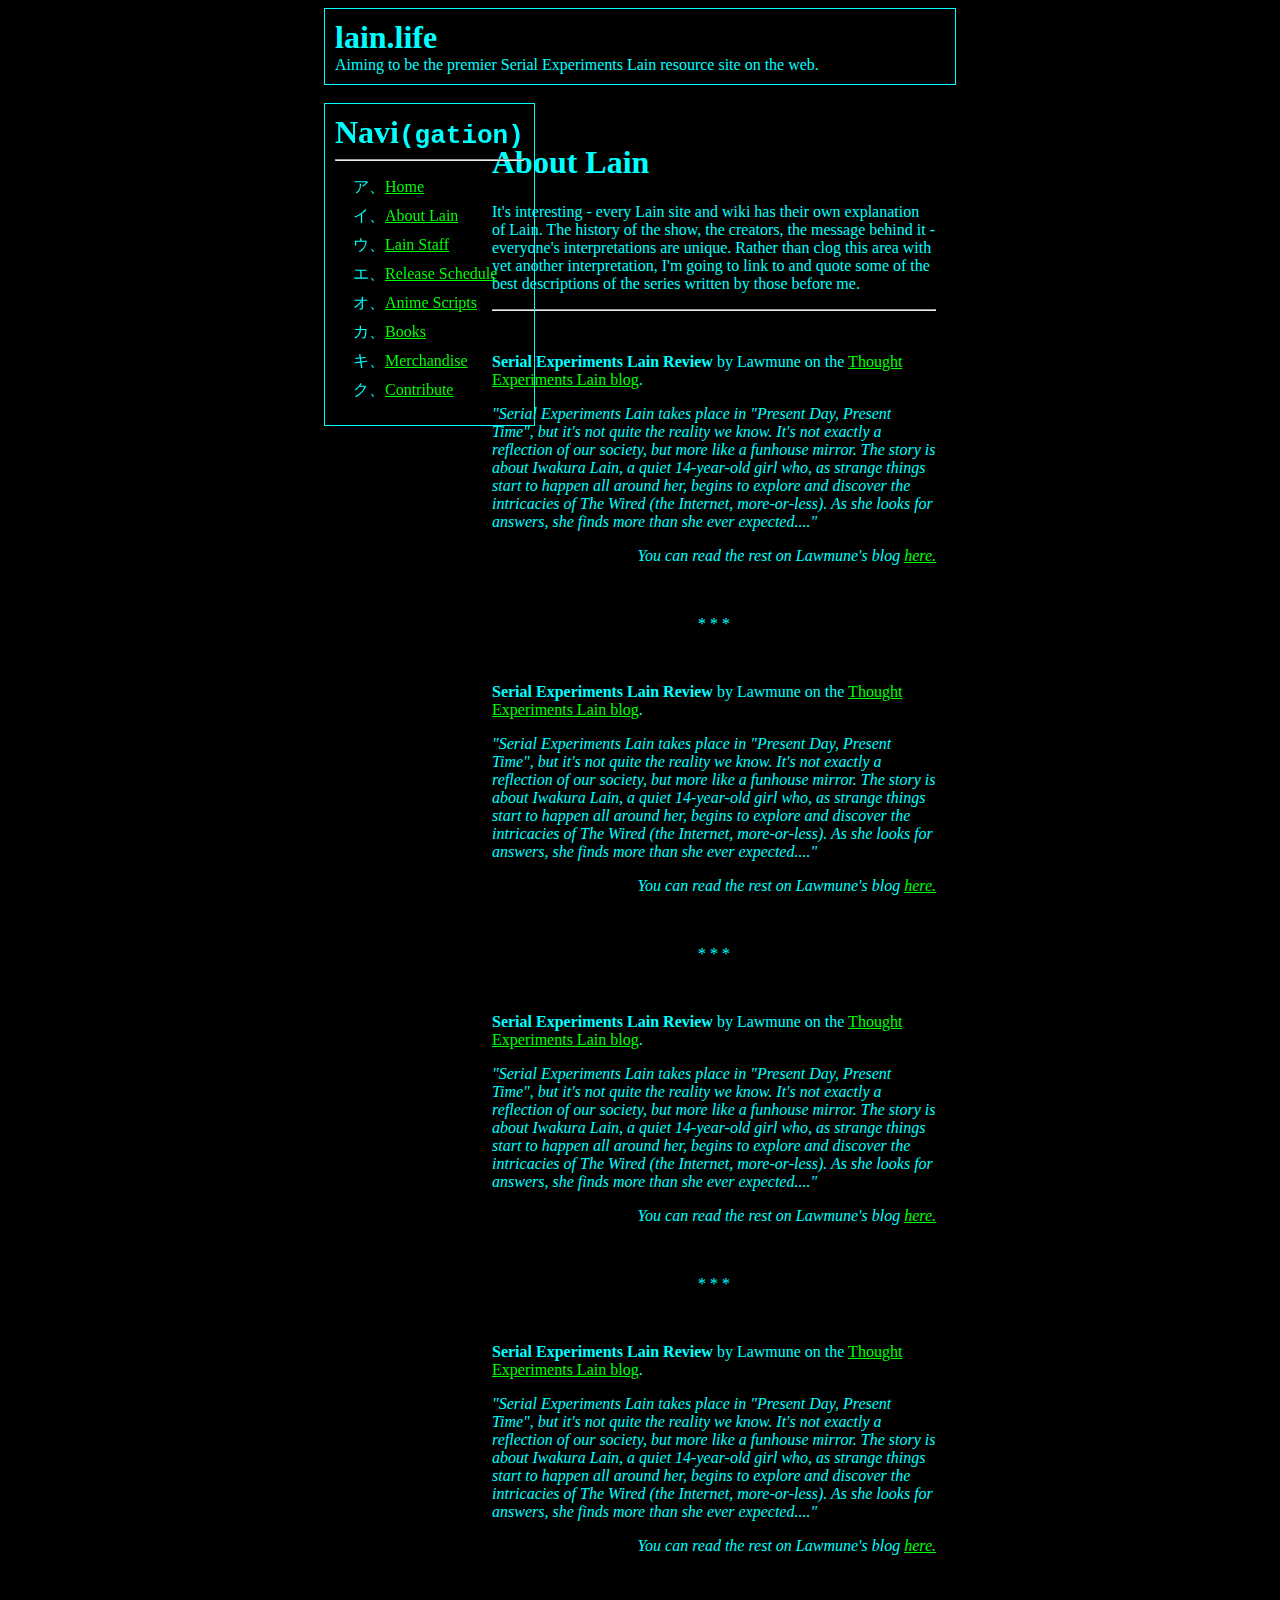
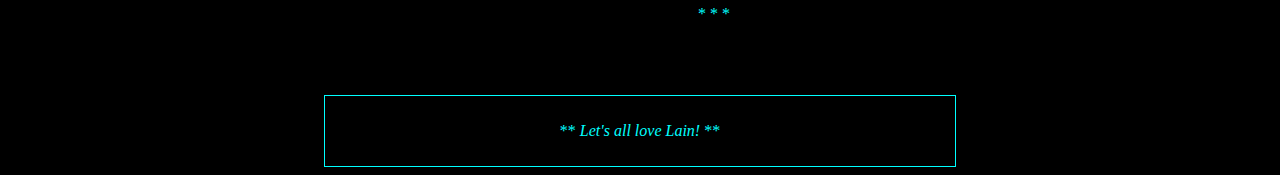
==== aboutlain.html @ 408a35e6 "Added base pages" ====
<html>
    <head>
        <title>lain.life</title>
        <link rel="stylesheet" type="text/css" href="iwakura.css" />
    </head>
    <body>
    	<header>
        	<h1>lain.life</h1>
        	<p>Aiming to be the premier Serial Experiments Lain resource site on the web.</p>
        </header>
        <br />
        <main>
        	<nav>
                <div id="navbox">
            		<h1>Navi<code>(gation)</code></h1>
            		<hr />
            		<ul>
                        <li>
                            <a href="index.html">Home</a>
                        </li>
            			<li>
            				<a href="aboutlain.html">About Lain</a>
            			</li>
            			<li>
            				<a href="staff.html">Lain Staff</a>
            			</li>
            			<li>
            				<a href="release.html">Release Schedule</a>
            			</li>
            			<li>
            				<a href="scripts.html">Anime Scripts</a>
            			</li>
            			<li>
            				<a href="books.html">Books</a>
            			</li>
            			<li>
            				<a href="merch.html">Merchandise</a>
            			</li>
                        <li>
                            <a href="contribute.html">Contribute</a>
                        </li>
            		</ul>
                </div>
        	</nav>
        	<article>
        	<h1>About Lain</h1>
	        	<p>It's interesting - every Lain site and wiki has their own explanation of Lain. The history of the show, the creators, the message behind it - everyone's interpretations are unique. Rather than clog this area with yet another interpretation, I'm going to link to and quote some of the best descriptions of the series written by those before me.</p>
                <hr />
                <br />
                <p><b>Serial Experiments Lain Review</b> by Lawmune on the <a href="http://www.cjas.org/~leng/lainhist.htm">Thought Experiments Lain blog</a>.</p>
                <p><i>"Serial Experiments Lain takes place in "Present Day, Present Time", but it's not quite the reality we know. It's not exactly a reflection of our society, but more like a funhouse mirror. The story is about Iwakura Lain, a quiet 14-year-old girl who, as strange things start to happen all around her, begins to explore and discover the intricacies of The Wired (the Internet, more-or-less). As she looks for answers, she finds more than she ever expected...."</i></p>
                <p align="right"><i>You can read the rest on Lawmune's blog <a href="http://www.cjas.org/~leng/l-review.htm">here.</a></i></p>
                <br />
                <p align="center">* * *</p>
                <br />
                <p><b>Serial Experiments Lain Review</b> by Lawmune on the <a href="http://www.cjas.org/~leng/lainhist.htm">Thought Experiments Lain blog</a>.</p>
                <p><i>"Serial Experiments Lain takes place in "Present Day, Present Time", but it's not quite the reality we know. It's not exactly a reflection of our society, but more like a funhouse mirror. The story is about Iwakura Lain, a quiet 14-year-old girl who, as strange things start to happen all around her, begins to explore and discover the intricacies of The Wired (the Internet, more-or-less). As she looks for answers, she finds more than she ever expected...."</i></p>
                <p align="right"><i>You can read the rest on Lawmune's blog <a href="http://www.cjas.org/~leng/l-review.htm">here.</a></i></p>
                <br />
                <p align="center">* * *</p>
                <br />
                <p><b>Serial Experiments Lain Review</b> by Lawmune on the <a href="http://www.cjas.org/~leng/lainhist.htm">Thought Experiments Lain blog</a>.</p>
                <p><i>"Serial Experiments Lain takes place in "Present Day, Present Time", but it's not quite the reality we know. It's not exactly a reflection of our society, but more like a funhouse mirror. The story is about Iwakura Lain, a quiet 14-year-old girl who, as strange things start to happen all around her, begins to explore and discover the intricacies of The Wired (the Internet, more-or-less). As she looks for answers, she finds more than she ever expected...."</i></p>
                <p align="right"><i>You can read the rest on Lawmune's blog <a href="http://www.cjas.org/~leng/l-review.htm">here.</a></i></p>
                <br />
                <p align="center">* * *</p>
                <br />
                <p><b>Serial Experiments Lain Review</b> by Lawmune on the <a href="http://www.cjas.org/~leng/lainhist.htm">Thought Experiments Lain blog</a>.</p>
                <p><i>"Serial Experiments Lain takes place in "Present Day, Present Time", but it's not quite the reality we know. It's not exactly a reflection of our society, but more like a funhouse mirror. The story is about Iwakura Lain, a quiet 14-year-old girl who, as strange things start to happen all around her, begins to explore and discover the intricacies of The Wired (the Internet, more-or-less). As she looks for answers, she finds more than she ever expected...."</i></p>
                <p align="right"><i>You can read the rest on Lawmune's blog <a href="http://www.cjas.org/~leng/l-review.htm">here.</a></i></p>
                <br />
                <p align="center">* * *</p>
                <br />
        	</article>
        </main>
        <br />
        <footer>
            <p align="center">** <i>Let's all love Lain!</i> **</p>
        </footer>
    </body>
</html>
---- iwakura.css ----
body {
	background-color: black;
	color: cyan;
}
header {
	-webkit-box-sizing: border-box;
	-moz-box-sizing: border-box;
	box-sizing: border-box;

	margin: auto;
	padding: 10px;
	width: 50%;
	border: 1px solid;
}
header h1, header p {
	margin: 0;
}
main {
	margin: auto;
	width: 50%;
	display: flex;
}
main nav {
	float: left;
    margin: 0 auto;
    width: 25%;
}
main nav #navbox {
    -webkit-box-sizing: border-box;
    -moz-box-sizing: border-box;
    box-sizing: border-box;
    position: fixed;

    float: left;
    margin: auto;
    padding: 10px;
    border: 1px solid;
}
main nav h1 {
	margin: 0;
}
main nav ul {
	list-style-type: katakana;
}
main nav li {
	margin: 10px;
}
main article {
	margin: auto;
	width: 75%;
	padding: 20px;
}
a:link {
	color: lime;
	background-color: transparent;
	text-decoration: underline;
}
a:visited {
	color: yellow;
	background-color: transparent;
	text-decoration: underline;
}
a:hover {
	color: pink;
	background-color: transparent;
	text-decoration: underline;
}
a:active {
	color: green;
	background-color: transparent;
	text-decoration: underline;
}
footer {
    -webkit-box-sizing: border-box;
    -moz-box-sizing: border-box;
    box-sizing: border-box;

    margin: auto;
    padding: 10px;
    width: 50%;
    border: 1px solid;
}
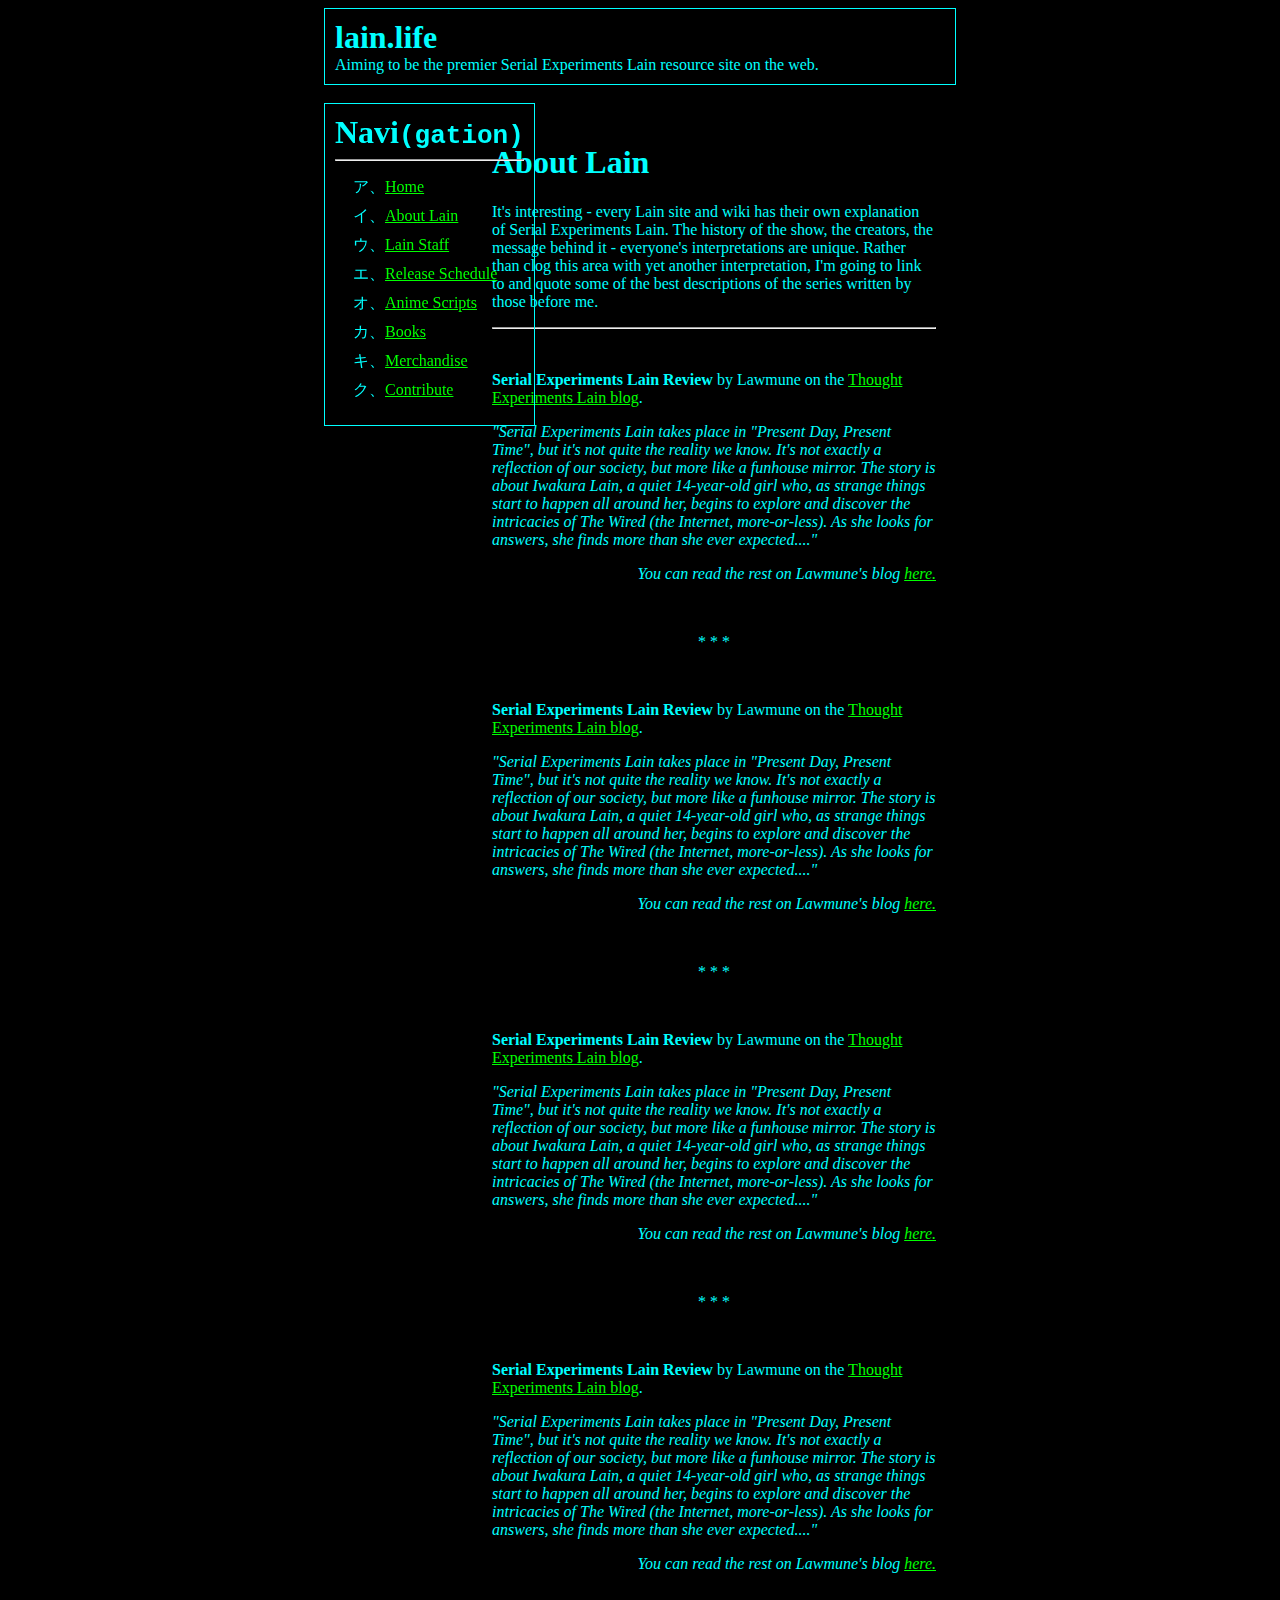
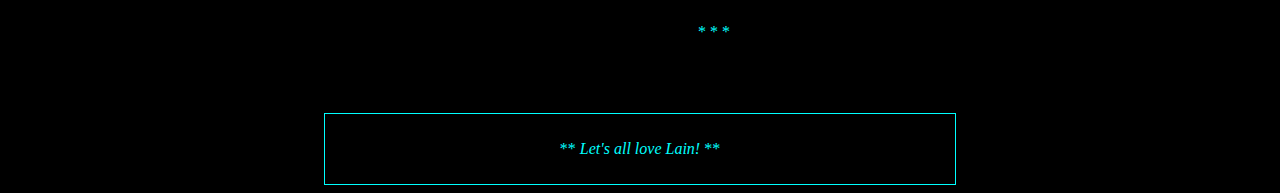
==== commit 164ae486: "updated page titles" ====
--- a/aboutlain.html
+++ b/aboutlain.html
@@ -1,6 +1,6 @@
 <html>
     <head>
-        <title>lain.life</title>
+        <title>About Lain : lain.life</title>
         <link rel="stylesheet" type="text/css" href="iwakura.css" />
     </head>
     <body>
@@ -44,7 +44,7 @@
         	</nav>
         	<article>
         	<h1>About Lain</h1>
-	        	<p>It's interesting - every Lain site and wiki has their own explanation of Lain. The history of the show, the creators, the message behind it - everyone's interpretations are unique. Rather than clog this area with yet another interpretation, I'm going to link to and quote some of the best descriptions of the series written by those before me.</p>
+	        	<p>It's interesting - every Lain site and wiki has their own explanation of Serial Experiments Lain. The history of the show, the creators, the message behind it - everyone's interpretations are unique. Rather than clog this area with yet another interpretation, I'm going to link to and quote some of the best descriptions of the series written by those before me.</p>
                 <hr />
                 <br />
                 <p><b>Serial Experiments Lain Review</b> by Lawmune on the <a href="http://www.cjas.org/~leng/lainhist.htm">Thought Experiments Lain blog</a>.</p>
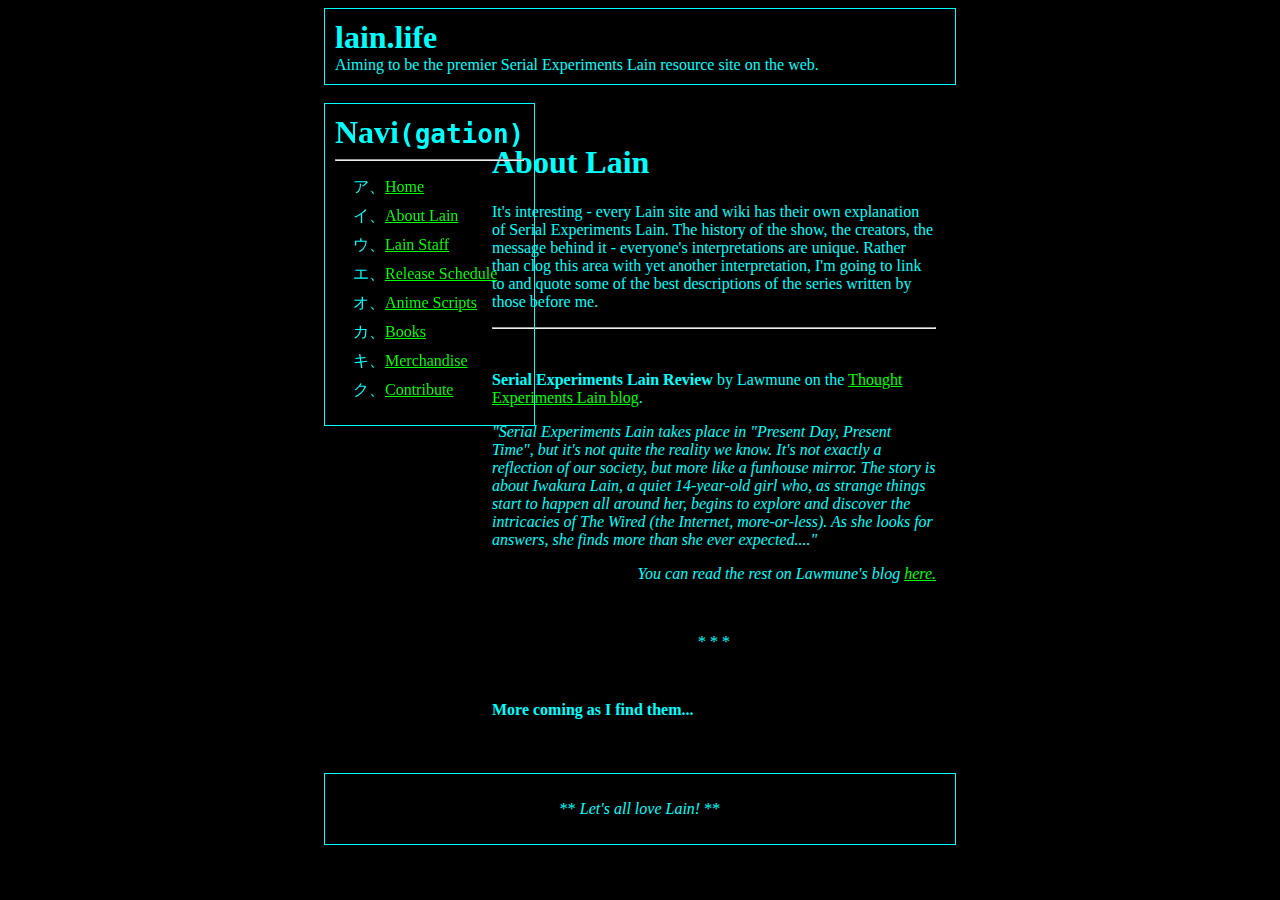
==== commit 62a60a1b: "removed placeholder text" ====
--- a/aboutlain.html
+++ b/aboutlain.html
@@ -2,6 +2,7 @@
     <head>
         <title>About Lain : lain.life</title>
         <link rel="stylesheet" type="text/css" href="iwakura.css" />
+        <link href="favicon.ico" rel="shortcut icon" type="image/x-icon" />
     </head>
     <body>
     	<header>
@@ -53,24 +54,7 @@
                 <br />
                 <p align="center">* * *</p>
                 <br />
-                <p><b>Serial Experiments Lain Review</b> by Lawmune on the <a href="http://www.cjas.org/~leng/lainhist.htm">Thought Experiments Lain blog</a>.</p>
-                <p><i>"Serial Experiments Lain takes place in "Present Day, Present Time", but it's not quite the reality we know. It's not exactly a reflection of our society, but more like a funhouse mirror. The story is about Iwakura Lain, a quiet 14-year-old girl who, as strange things start to happen all around her, begins to explore and discover the intricacies of The Wired (the Internet, more-or-less). As she looks for answers, she finds more than she ever expected...."</i></p>
-                <p align="right"><i>You can read the rest on Lawmune's blog <a href="http://www.cjas.org/~leng/l-review.htm">here.</a></i></p>
-                <br />
-                <p align="center">* * *</p>
-                <br />
-                <p><b>Serial Experiments Lain Review</b> by Lawmune on the <a href="http://www.cjas.org/~leng/lainhist.htm">Thought Experiments Lain blog</a>.</p>
-                <p><i>"Serial Experiments Lain takes place in "Present Day, Present Time", but it's not quite the reality we know. It's not exactly a reflection of our society, but more like a funhouse mirror. The story is about Iwakura Lain, a quiet 14-year-old girl who, as strange things start to happen all around her, begins to explore and discover the intricacies of The Wired (the Internet, more-or-less). As she looks for answers, she finds more than she ever expected...."</i></p>
-                <p align="right"><i>You can read the rest on Lawmune's blog <a href="http://www.cjas.org/~leng/l-review.htm">here.</a></i></p>
-                <br />
-                <p align="center">* * *</p>
-                <br />
-                <p><b>Serial Experiments Lain Review</b> by Lawmune on the <a href="http://www.cjas.org/~leng/lainhist.htm">Thought Experiments Lain blog</a>.</p>
-                <p><i>"Serial Experiments Lain takes place in "Present Day, Present Time", but it's not quite the reality we know. It's not exactly a reflection of our society, but more like a funhouse mirror. The story is about Iwakura Lain, a quiet 14-year-old girl who, as strange things start to happen all around her, begins to explore and discover the intricacies of The Wired (the Internet, more-or-less). As she looks for answers, she finds more than she ever expected...."</i></p>
-                <p align="right"><i>You can read the rest on Lawmune's blog <a href="http://www.cjas.org/~leng/l-review.htm">here.</a></i></p>
-                <br />
-                <p align="center">* * *</p>
-                <br />
+                <p><b>More coming as I find them...</b></p>
         	</article>
         </main>
         <br />
